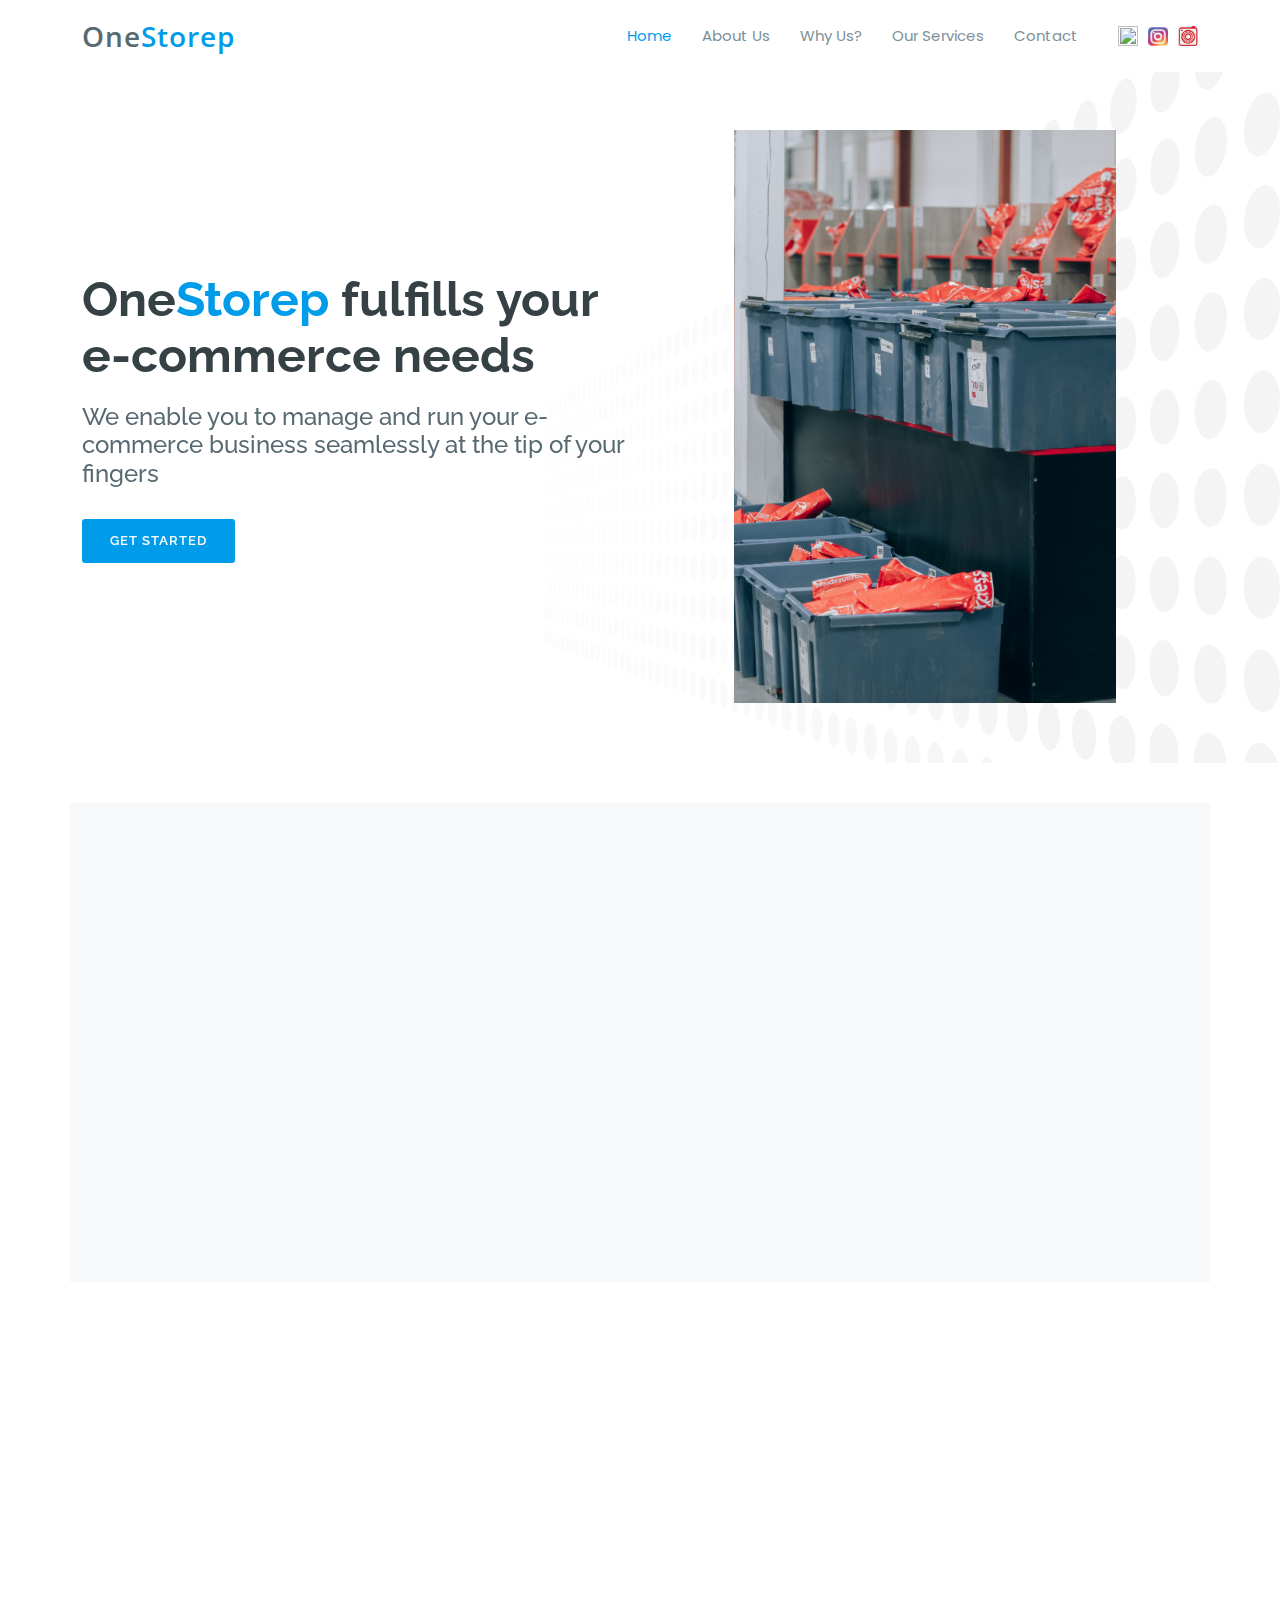
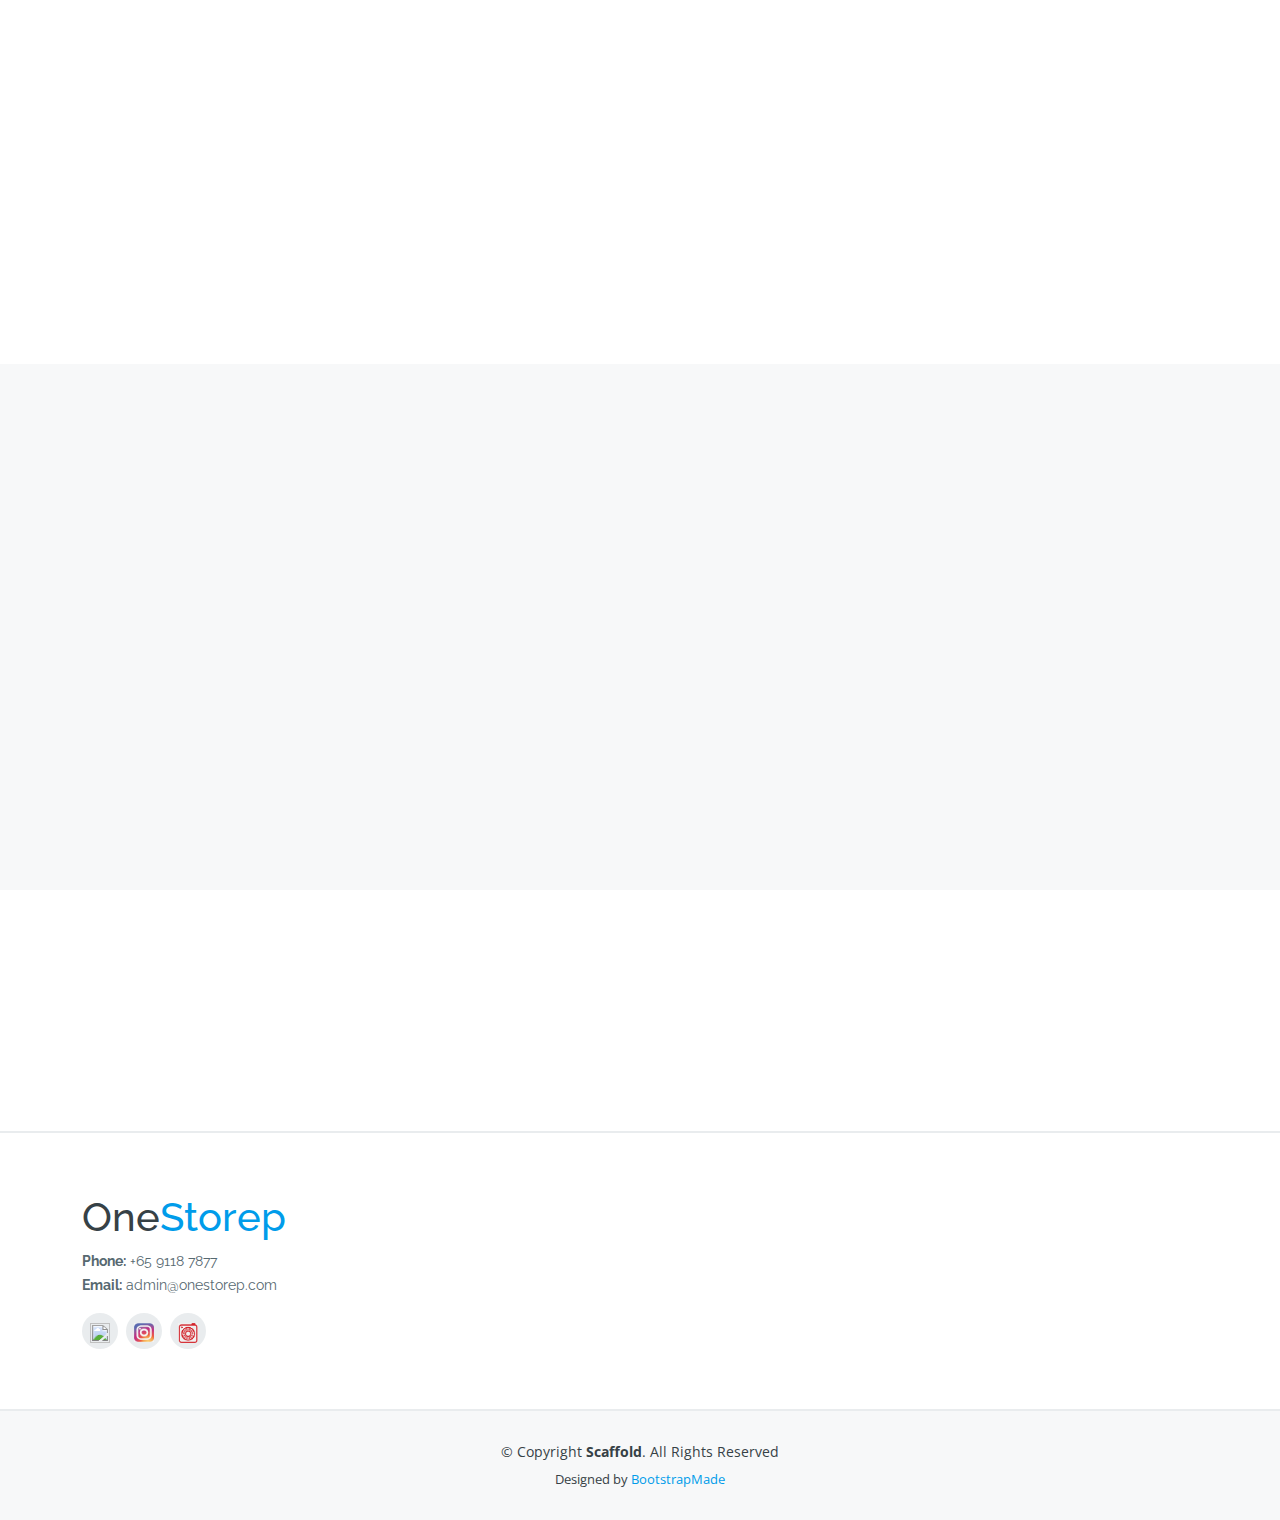
==== index.html @ dbefa974 "Update index.html" ====
<!DOCTYPE html>
<html lang="en">

<head>
  <meta charset="utf-8">
  <meta content="width=device-width, initial-scale=1.0" name="viewport">

  <title>OneStorep</title>
  <meta content="" name="description">
  <meta content="" name="keywords">

  <!-- Favicons -->
  <!-- Replace this with logo later -->
  <link href="assets/img/" rel="icon"> 

  <!-- Google Fonts -->
  <link href="https://fonts.googleapis.com/css?family=Open+Sans:300,300i,400,400i,600,600i,700,700i|Raleway:300,300i,400,400i,500,500i,600,600i,700,700i|Poppins:300,300i,400,400i,500,500i,600,600i,700,700i" rel="stylesheet">

  <!-- Vendor CSS Files -->
  <link href="assets/vendor/aos/aos.css" rel="stylesheet">
  <link href="assets/vendor/bootstrap/css/bootstrap.min.css" rel="stylesheet">
  <link href="assets/vendor/bootstrap-icons/bootstrap-icons.css" rel="stylesheet">
  <link href="assets/vendor/boxicons/css/boxicons.min.css" rel="stylesheet">
  <link href="assets/vendor/glightbox/css/glightbox.min.css" rel="stylesheet">
  <link href="assets/vendor/swiper/swiper-bundle.min.css" rel="stylesheet">

  <!-- Template Main CSS File -->
  <link href="assets/css/style.css" rel="stylesheet">

  <!-- =======================================================
  * Template Name: Scaffold - v4.7.0
  * Template URL: https://bootstrapmade.com/scaffold-bootstrap-metro-style-template/
  * Author: BootstrapMade.com
  * License: https://bootstrapmade.com/license/
  ======================================================== -->
</head>

<body>

  <!-- ======= Header ======= -->
  <header id="header" class="fixed-top d-flex align-items-center">
    <div class="container d-flex align-items-center">

      <div class="logo me-auto">
        <h1><a href="index.html">One<span style="color: #009cea;">Storep</span></a></h1>
        

        <!-- Uncomment below if you prefer to use an image logo -->
        <!-- <a href="index.html"><img src="assets/img/logo.png" alt="" class="img-fluid"></a>-->
      </div>

      <nav id="navbar" class="navbar order-last order-lg-0">
        <ul>
          <li><a class="nav-link scrollto active" href="#hero">Home</a></li>
          <!-- <li class="dropdown"><a href="#"><span>Business Utilities</span> <i class="bi bi-chevron-down"></i></a>
            <ul>
              <li><a class="nav-link scrollto" href="BusinessDashboard/dashboardIndex.html">Business Dashboard</a></li>
              <li><a class="nav-link scrollto" href="#testimonials">Track your parcel</a></li>
              <li class="dropdown"><a href="#"><span>Deep Drop Down</span> <i class="bi bi-chevron-right"></i></a>
                <ul>
                  <li><a href="#">Deep Drop Down 1</a></li>
                  <li><a href="#">Deep Drop Down 2</a></li>
                  <li><a href="#">Deep Drop Down 3</a></li>
                  <li><a href="#">Deep Drop Down 4</a></li>
                  <li><a href="#">Deep Drop Down 5</a></li>
                </ul>
              </li>
            </ul>
          </li> -->
          <li><a class="nav-link scrollto" href="#about">About Us</a></li>
          <li><a class="nav-link scrollto" href="#features">Why Us?</a></li>
          <li><a class="nav-link scrollto" href="#services">Our Services</a></li>
          <!-- <li><a class="nav-link scrollto " href="#portfolio">Portfolio</a></li>
          <li><a class="nav-link scrollto" href="#pricing">Pricing</a></li> -->
          <li><a class="nav-link scrollto" href="#footer">Contact</a></li>
        </ul>
        <i class="bi bi-list mobile-nav-toggle"></i>
      </nav><!-- .navbar -->

      <div class="header-social-links d-flex align-items-center">
        <!-- <a href="#" class="facebook"><i class="bi bi-facebook"></i></a>
        <a href="#" class="instagram"><i class="bi bi-instagram"></i></a>
        <a href="#" class="linkedin"><i class="bi bi-linkedin"></i></i></a> -->
        <!-- <a href="#"><img src="assets/img/facebook.png" width="20" height="20"/></a> -->
        <a href="https://api.whatsapp.com/send?phone=+6591187877"><img src="https://rawcdn.githack.com/rafaelbotazini/floating-whatsapp/3d18b26d5c7d430a1ab0b664f8ca6b69014aed68/whatsapp.svg" width="20" height="20"/></a>
        <a href="https://instagram.com/onestorep"><img src="assets/img/instagram2.png" width="20" height="19"/></a>
        <a href="https://carousell.com/onestorep"><img src="assets/img/download.png" width="20" height="20"/></a>
      </div>

    </div>
  </header><!-- End Header -->

  <!-- ======= Hero Section ======= -->
  <section id="hero">

    <div class="container">
      <div class="row">
        <div class="col-lg-6 pt-5 pt-lg-0 order-2 order-lg-1 d-flex flex-column justify-content-center" data-aos="fade-up">
          <div>
            <h1>One<span style="color: #009cea;">Storep</span> fulfills your e-commerce needs</h1>
            <h2>We enable you to manage and run your e-commerce business seamlessly at the tip of your fingers</h2>
            <a href="#footer" class="btn-get-started scrollto">Get Started</a>
          </div>
        </div>
        <div class="col-lg-6 order-1 order-lg-2 hero-img" data-aos="fade-left">
          <!-- <img src="assets/img/hero-img.png" class="img-fluid" alt=""> -->
          <img src="assets/img/storage.jpg" class="img-fluid" alt="">
        </div>
      </div>
    </div>

  </section><!-- End Hero -->

  <main id="main">

    <!-- ======= About Section ======= -->
    <section id="about" class="about">
      <div class="container">

        <div class="row">
          <div class="col-lg-6" data-aos="zoom-in">
            <img src="assets/img/about.jpg" class="img-fluid" alt="">
          </div>
          <div class="col-lg-6 d-flex flex-column justify-contents-center" data-aos="fade-left">
            <div class="content pt-4 pt-lg-0">
              <h3>About Us</h3>
              <p class="fst-italic">
                Pronounced as "one stop", we begun our operations in 2021. <br> We are a group of five like-minded individuals who are looking to change the e-commerce landscape after experiencing first-hand, the
                difficulties of running an e-commerce business ourselves. We wish to enable our clients to run their e-commerce business whenever, and wherever.
              </p>
              <ul>
                <li><i class="bi bi-check-circle"></i> Based in Singapore </li>
                <li><i class="bi bi-check-circle"></i> Quality service and dedicated client support </li>
                <li><i class="bi bi-check-circle"></i> Time oriented </li>
                <li><i class="bi bi-check-circle"></i> Competitive inventory management system </li>
              </ul>
              <!-- <p>
                Ullamco laboris nisi ut aliquip ex ea commodo consequat. Duis aute irure dolor in reprehenderit in voluptate tera noden carma palorp mades tera.
              </p> -->
            </div>
          </div>
        </div>

      </div>
    </section><!-- End About Section -->

    <!-- ======= Features Section ======= -->
    <section id="features" class="features">
      <div class="container">

        <div class="section-title" data-aos="fade-up">
          <h1>Why should you utilise our services?</h1>
        </div>
        
        <div class="row">
          <div class="col-lg-6 mt-2 mb-tg-0 order-2 order-lg-1">
            <ul class="nav nav-tabs flex-column">
              <li class="nav-item" data-aos="fade-up">
                <a class="nav-link active show" data-bs-toggle="tab" href="#tab-1">
                  <h4>Business Availability</h4>
                  <p>Ensure that your business stays available to your customers seven days a week as we do not take any off days</p>
                </a>
              </li>
              <li class="nav-item mt-2" data-aos="fade-up" data-aos-delay="100">
                <a class="nav-link" data-bs-toggle="tab" href="#tab-2">
                  <h4>Drive Sales and Business Development</h4>
                  <p>Allow you to focus on what's important, like driving higher sales or business development, instead of low value adding activities</p>
                </a>
              </li>
              <li class="nav-item mt-2" data-aos="fade-up" data-aos-delay="200">
                <a class="nav-link" data-bs-toggle="tab" href="#tab-3">
                  <h4>Hassle-free Business Management</h4>
                  <p>Disassociate yourself from time-consuming and laborious logistic activities</p>
                </a>
              </li>
            </ul>
          </div>
          <div class="col-lg-6 order-1 order-lg-2" data-aos="zoom-in">
            <div class="tab-content">
              <div class="tab-pane active show" id="tab-1">
                <figure>
                  <img src="assets/img/features-2.png" alt="" class="img-fluid">
                </figure>
              </div>
              <div class="tab-pane" id="tab-2">
                <figure>
                  <img src="assets/img/features-1.png" alt="" class="img-fluid">
                </figure>
              </div>
              <div class="tab-pane" id="tab-3">
                <figure>
                  <img src="assets/img/features-3.png" alt="" class="img-fluid">
                </figure>
              </div>
            </div>
          </div>
        </div>

      </div>
    </section>
    <!-- End Features Section -->

    <!-- ======= Services Section ======= -->
    <section id="services" class="services section-bg">
      <div class="container">

        <div class="section-title" data-aos="fade-up">
          <h1>Our Services</h1>
          <p>We provide a one-stop fulfillment service catered to meet all your e-commerce needs</p>
        </div>

        <div class="row">
          <div class="col-md-6 col-lg d-flex align-items-stretch mb-5 mb-lg-0" data-aos="zoom-in">
            <div class="icon-box icon-box-pink">
              <div class="icon"><i class="bx bx-box"></i></div>
              <h4 class="title"><a href="">Storage Solution</a></h4>
              <p class="description">We help solve your storage problems by enabling you to rent only the space that is required</p>
            </div>
          </div>

          <div class="col-md-6 col-lg d-flex align-items-stretch mb-5 mb-lg-0" data-aos="zoom-in" data-aos-delay="100">
            <div class="icon-box icon-box-cyan">
              <div class="icon"><i class="bx bx-barcode"></i></div>
              <h4 class="title"><a href="">Logistics Solution</a></h4>
              <p class="description">We fulfill your logistic needs by taking charge of your stock-taking, packaging, waybill printing and labelling</p>
            </div>
          </div>

          <div class="col-md-6 col-lg d-flex align-items-stretch mb-5 mb-lg-0" data-aos="zoom-in" data-aos-delay="200">
            <div class="icon-box icon-box-blue">
              <div class="icon"><i class="bx bx-map-alt"></i></div>
              <h4 class="title"><a href="">Delivery Solution</a></h4>
              <p class="description">We provide delivery solutions that you need and ensure your products reach your customers on schedule</p>
            </div>
          </div>

          <div class="col-md-6 col-lg d-flex align-items-stretch mb-5 mb-lg-0" data-aos="zoom-in" data-aos-delay="400">
            <div class="icon-box icon-box-green">
              <div class="icon"><i class="bx bx-camera"></i></div>
              <h4 class="title"><a href="">Product Photography Service</a></h4>
              <p class="description">We provide photography services so that your products are able to be captured in the best light</p>
            </div>
          </div>

          <!-- <div class="col-md-6 col-lg-3 d-flex align-items-stretch mb-5 mb-lg-0" data-aos="zoom-in" data-aos-delay="300">
            <div class="icon-box icon-box-blue">
              <div class="icon"><i class="bx bx-world"></i></div>
              <h4 class="title"><a href="">Nemo Enim</a></h4>
              <p class="description">At vero eos et accusamus et iusto odio dignissimos ducimus qui blanditiis praesentium voluptatum</p>
            </div>
          </div> -->

        </div>

      </div>
    </section><!-- End Services Section -->

    <!-- ======= Portfolio Section ======= -->
    <!-- <section id="portfolio" class="portfolio">
      <div class="container">

        <div class="section-title" data-aos="fade-up">
          <h2>Our Portfolio</h2>
          <p>Notable Customers</p>
        </div>

        <div class="row">
          <div class="col-lg-12 d-flex justify-content-center" data-aos="fade-up" data-aos-delay="100">
            <ul id="portfolio-flters">
              <li data-filter="*" class="filter-active">All</li>
              <li data-filter=".filter-app">Apparal</li>
              <li data-filter=".filter-card">Food and Beverage</li>
              <li data-filter=".filter-web">Accessories</li>
            </ul>
          </div>
        </div>

        <div class="row portfolio-container" data-aos="fade-up" data-aos-delay="200">

          <div class="col-lg-4 col-md-6 portfolio-item filter-app">
            <div class="portfolio-wrap">
              <img src="assets/img/portfolio/portfolio-1.jpg" class="img-fluid" alt="">
              <div class="portfolio-info">
                <h4>App 1</h4>
                <p>App</p>
              </div>
              <div class="portfolio-links">
                <a href="assets/img/portfolio/portfolio-1.jpg" data-gallery="portfolioGallery" class="portfolio-lightbox" title="App 1"><i class="bx bx-plus"></i></a>
                <a href="portfolio-details.html" title="More Details"><i class="bx bx-link"></i></a>
              </div>
            </div>
          </div>

          <div class="col-lg-4 col-md-6 portfolio-item filter-web">
            <div class="portfolio-wrap">
              <img src="assets/img/portfolio/portfolio-2.jpg" class="img-fluid" alt="">
              <div class="portfolio-info">
                <h4>Web 3</h4>
                <p>Web</p>
              </div>
              <div class="portfolio-links">
                <a href="assets/img/portfolio/portfolio-2.jpg" data-gallery="portfolioGallery" class="portfolio-lightbox" title="Web 3"><i class="bx bx-plus"></i></a>
                <a href="portfolio-details.html" title="More Details"><i class="bx bx-link"></i></a>
              </div>
            </div>
          </div>

          <div class="col-lg-4 col-md-6 portfolio-item filter-app">
            <div class="portfolio-wrap">
              <img src="assets/img/portfolio/portfolio-3.jpg" class="img-fluid" alt="">
              <div class="portfolio-info">
                <h4>App 2</h4>
                <p>App</p>
              </div>
              <div class="portfolio-links">
                <a href="assets/img/portfolio/portfolio-3.jpg" data-gallery="portfolioGallery" class="portfolio-lightbox" title="App 2"><i class="bx bx-plus"></i></a>
                <a href="portfolio-details.html" title="More Details"><i class="bx bx-link"></i></a>
              </div>
            </div>
          </div>

          <div class="col-lg-4 col-md-6 portfolio-item filter-card">
            <div class="portfolio-wrap">
              <img src="assets/img/portfolio/portfolio-4.jpg" class="img-fluid" alt="">
              <div class="portfolio-info">
                <h4>Card 2</h4>
                <p>Card</p>
              </div>
              <div class="portfolio-links">
                <a href="assets/img/portfolio/portfolio-4.jpg" data-gallery="portfolioGallery" class="portfolio-lightbox" title="Card 2"><i class="bx bx-plus"></i></a>
                <a href="portfolio-details.html" title="More Details"><i class="bx bx-link"></i></a>
              </div>
            </div>
          </div>

          <div class="col-lg-4 col-md-6 portfolio-item filter-web">
            <div class="portfolio-wrap">
              <img src="assets/img/portfolio/portfolio-5.jpg" class="img-fluid" alt="">
              <div class="portfolio-info">
                <h4>Web 2</h4>
                <p>Web</p>
              </div>
              <div class="portfolio-links">
                <a href="assets/img/portfolio/portfolio-5.jpg" data-gallery="portfolioGallery" class="portfolio-lightbox" title="Web 2"><i class="bx bx-plus"></i></a>
                <a href="portfolio-details.html" title="More Details"><i class="bx bx-link"></i></a>
              </div>
            </div>
          </div>

          <div class="col-lg-4 col-md-6 portfolio-item filter-app">
            <div class="portfolio-wrap">
              <img src="assets/img/portfolio/portfolio-6.jpg" class="img-fluid" alt="">
              <div class="portfolio-info">
                <h4>App 3</h4>
                <p>App</p>
              </div>
              <div class="portfolio-links">
                <a href="assets/img/portfolio/portfolio-6.jpg" data-gallery="portfolioGallery" class="portfolio-lightbox" title="App 3"><i class="bx bx-plus"></i></a>
                <a href="portfolio-details.html" title="More Details"><i class="bx bx-link"></i></a>
              </div>
            </div>
          </div>

          <div class="col-lg-4 col-md-6 portfolio-item filter-card">
            <div class="portfolio-wrap">
              <img src="assets/img/portfolio/portfolio-7.jpg" class="img-fluid" alt="">
              <div class="portfolio-info">
                <h4>Card 1</h4>
                <p>Card</p>
              </div>
              <div class="portfolio-links">
                <a href="assets/img/portfolio/portfolio-7.jpg" data-gallery="portfolioGallery" class="portfolio-lightbox" title="Card 1"><i class="bx bx-plus"></i></a>
                <a href="portfolio-details.html" title="More Details"><i class="bx bx-link"></i></a>
              </div>
            </div>
          </div>

          <div class="col-lg-4 col-md-6 portfolio-item filter-card">
            <div class="portfolio-wrap">
              <img src="assets/img/portfolio/portfolio-8.jpg" class="img-fluid" alt="">
              <div class="portfolio-info">
                <h4>Card 3</h4>
                <p>Card</p>
              </div>
              <div class="portfolio-links">
                <a href="assets/img/portfolio/portfolio-8.jpg" data-gallery="portfolioGallery" class="portfolio-lightbox" title="Card 3"><i class="bx bx-plus"></i></a>
                <a href="portfolio-details.html" title="More Details"><i class="bx bx-link"></i></a>
              </div>
            </div>
          </div>

          <div class="col-lg-4 col-md-6 portfolio-item filter-web">
            <div class="portfolio-wrap">
              <img src="assets/img/portfolio/portfolio-9.jpg" class="img-fluid" alt="">
              <div class="portfolio-info">
                <h4>Web 3</h4>
                <p>Web</p>
              </div>
              <div class="portfolio-links">
                <a href="assets/img/portfolio/portfolio-9.jpg" data-gallery="portfolioGallery" class="portfolio-lightbox" title="Web 3"><i class="bx bx-plus"></i></a>
                <a href="portfolio-details.html" title="More Details"><i class="bx bx-link"></i></a>
              </div>
            </div>
          </div>

        </div>

      </div>
    </section> -->
    <!-- End Portfolio Section -->

    <!-- ======= Cta Section ======= -->
    <section id="cta" class="cta">
      <div class="container">

        <div class="row" data-aos="zoom-in">
          <div class="col-lg-8 text-center text-lg-start">
            <h3>Ready to let us serve your e-commerce needs?</h3>
            <p> Feel free to drop us a message or give us a call to learn more! </p>
          </div>
          <!-- <div class="col-lg-4 cta-btn-container text-center">
            <a class="cta-btn align-middle" href="#contact">Call us</a>
            <a class="cta-btn align-middle" href="#contact">Chat with us</a>
          </div> -->
        </div>

      </div>
    </section><!-- End Cta Section -->

    <!-- ======= Team Section ======= -->
    <!-- <section id="team" class="team">
      <div class="container">

        <div class="section-title" data-aos="fade-up">
          <h2>Team</h2>
          <p>Magnam dolores commodi suscipit. Necessitatibus eius consequatur ex aliquid fuga eum quidem. Sit sint consectetur velit. Quisquam quos quisquam cupiditate. Et nemo qui impedit suscipit alias ea. Quia fugiat sit in iste officiis commodi quidem hic quas.</p>
        </div>

        <div class="row">

          <div class="col-lg-4 col-md-6">
            <div class="member" data-aos="zoom-in">
              <div class="pic"><img src="assets/img/team/team-1.jpg" class="img-fluid" alt=""></div>
              <div class="member-info">
                <h4>Walter White</h4>
                <span>Chief Executive Officer</span>
                <div class="social">
                  <a href=""><i class="bi bi-twitter"></i></a>
                  <a href=""><i class="bi bi-facebook"></i></a>
                  <a href=""><i class="bi bi-instagram"></i></a>
                  <a href=""><i class="bi bi-linkedin"></i></a>
                </div>
              </div>
            </div>
          </div>

          <div class="col-lg-4 col-md-6">
            <div class="member" data-aos="zoom-in" data-aos-delay="100">
              <div class="pic"><img src="assets/img/team/team-2.jpg" class="img-fluid" alt=""></div>
              <div class="member-info">
                <h4>Sarah Jhonson</h4>
                <span>Product Manager</span>
                <div class="social">
                  <a href=""><i class="bi bi-twitter"></i></a>
                  <a href=""><i class="bi bi-facebook"></i></a>
                  <a href=""><i class="bi bi-instagram"></i></a>
                  <a href=""><i class="bi bi-linkedin"></i></a>
                </div>
              </div>
            </div>
          </div>

          <div class="col-lg-4 col-md-6">
            <div class="member" data-aos="zoom-in" data-aos-delay="200">
              <div class="pic"><img src="assets/img/team/team-3.jpg" class="img-fluid" alt=""></div>
              <div class="member-info">
                <h4>William Anderson</h4>
                <span>CTO</span>
                <div class="social">
                  <a href=""><i class="bi bi-twitter"></i></a>
                  <a href=""><i class="bi bi-facebook"></i></a>
                  <a href=""><i class="bi bi-instagram"></i></a>
                  <a href=""><i class="bi bi-linkedin"></i></a>
                </div>
              </div>
            </div>
          </div>

        </div>

      </div>
    </section> -->
    <!-- End Team Section -->

    <!-- ======= Clients Section ======= -->
    <!-- <section id="clients" class="clients">
      <div class="container">

        <div class="section-title" data-aos="fade-up">
          <h2>Clients</h2>
          <p>Magnam dolores commodi suscipit. Necessitatibus eius consequatur ex aliquid fuga eum quidem. Sit sint consectetur velit. Quisquam quos quisquam cupiditate. Et nemo qui impedit suscipit alias ea. Quia fugiat sit in iste officiis commodi quidem hic quas.</p>
        </div>

        <div class="row no-gutters clients-wrap clearfix wow fadeInUp">

          <div class="col-lg-3 col-md-4 col-xs-6">
            <div class="client-logo" data-aos="zoom-in">
              <img src="assets/img/clients/client-1.png" class="img-fluid" alt="">
            </div>
          </div>

          <div class="col-lg-3 col-md-4 col-xs-6">
            <div class="client-logo" data-aos="zoom-in" data-aos-delay="100">
              <img src="assets/img/clients/client-2.png" class="img-fluid" alt="">
            </div>
          </div>

          <div class="col-lg-3 col-md-4 col-xs-6">
            <div class="client-logo" data-aos="zoom-in" data-aos-delay="150">
              <img src="assets/img/clients/client-3.png" class="img-fluid" alt="">
            </div>
          </div>

          <div class="col-lg-3 col-md-4 col-xs-6">
            <div class="client-logo" data-aos="zoom-in" data-aos-delay="200">
              <img src="assets/img/clients/client-4.png" class="img-fluid" alt="">
            </div>
          </div>

          <div class="col-lg-3 col-md-4 col-xs-6">
            <div class="client-logo" data-aos="zoom-in" data-aos-delay="250">
              <img src="assets/img/clients/client-5.png" class="img-fluid" alt="">
            </div>
          </div>

          <div class="col-lg-3 col-md-4 col-xs-6">
            <div class="client-logo" data-aos="zoom-in" data-aos-delay="300">
              <img src="assets/img/clients/client-6.png" class="img-fluid" alt="">
            </div>
          </div>

          <div class="col-lg-3 col-md-4 col-xs-6">
            <div class="client-logo" data-aos="zoom-in" data-aos-delay="350">
              <img src="assets/img/clients/client-7.png" class="img-fluid" alt="">
            </div>
          </div>

          <div class="col-lg-3 col-md-4 col-xs-6" data-aos="zoom-in" data-aos-delay="400">
            <div class="client-logo">
              <img src="assets/img/clients/client-8.png" class="img-fluid" alt="">
            </div>
          </div>

        </div>

      </div>
    </section> -->
    <!-- End Clients Section -->

    <!-- ======= Pricing Section ======= -->
    <!-- <section id="pricing" class="pricing section-bg">
      <div class="container">

        <div class="section-title" data-aos="fade-up">
          <h2>Pricing</h2>
          <p>Magnam dolores commodi suscipit. Necessitatibus eius consequatur ex aliquid fuga eum quidem. Sit sint consectetur velit. Quisquam quos quisquam cupiditate. Et nemo qui impedit suscipit alias ea. Quia fugiat sit in iste officiis commodi quidem hic quas.</p>
        </div>

        <div class="row">

          <div class="col-lg-3 col-md-6">
            <div class="box" data-aos="zoom-in">
              <h3>Free</h3>
              <h4><sup>$</sup>0<span> / month</span></h4>
              <ul>
                <li>Aida dere</li>
                <li>Nec feugiat nisl</li>
                <li>Nulla at volutpat dola</li>
                <li class="na">Pharetra massa</li>
                <li class="na">Massa ultricies mi</li>
              </ul>
              <div class="btn-wrap">
                <a href="#" class="btn-buy">Buy Now</a>
              </div>
            </div>
          </div>

          <div class="col-lg-3 col-md-6 mt-4 mt-md-0">
            <div class="box featured" data-aos="zoom-in" data-aos-delay="100">
              <h3>Business</h3>
              <h4><sup>$</sup>19<span> / month</span></h4>
              <ul>
                <li>Aida dere</li>
                <li>Nec feugiat nisl</li>
                <li>Nulla at volutpat dola</li>
                <li>Pharetra massa</li>
                <li class="na">Massa ultricies mi</li>
              </ul>
              <div class="btn-wrap">
                <a href="#" class="btn-buy">Buy Now</a>
              </div>
            </div>
          </div>

          <div class="col-lg-3 col-md-6 mt-4 mt-lg-0">
            <div class="box" data-aos="zoom-in" data-aos-delay="200">
              <h3>Developer</h3>
              <h4><sup>$</sup>29<span> / month</span></h4>
              <ul>
                <li>Aida dere</li>
                <li>Nec feugiat nisl</li>
                <li>Nulla at volutpat dola</li>
                <li>Pharetra massa</li>
                <li>Massa ultricies mi</li>
              </ul>
              <div class="btn-wrap">
                <a href="#" class="btn-buy">Buy Now</a>
              </div>
            </div>
          </div>

          <div class="col-lg-3 col-md-6 mt-4 mt-lg-0">
            <div class="box" data-aos="zoom-in" data-aos-delay="300">
              <span class="advanced">Advanced</span>
              <h3>Ultimate</h3>
              <h4><sup>$</sup>49<span> / month</span></h4>
              <ul>
                <li>Aida dere</li>
                <li>Nec feugiat nisl</li>
                <li>Nulla at volutpat dola</li>
                <li>Pharetra massa</li>
                <li>Massa ultricies mi</li>
              </ul>
              <div class="btn-wrap">
                <a href="#" class="btn-buy">Buy Now</a>
              </div>
            </div>
          </div>

        </div>

      </div>
    </section> -->
    <!-- End Pricing Section -->

    <!-- ======= F.A.Q Section ======= -->
    <!-- <section id="faq" class="faq">
      <div class="container">

        <div class="section-title" data-aos="fade-up">
          <h2>Frequently Asked Questions</h2>
        </div>

        <ul class="faq-list">

          <li>
            <div data-bs-toggle="collapse" class="collapsed question" href="#faq1">Non consectetur a erat nam at lectus urna duis? <i class="bi bi-chevron-down icon-show"></i><i class="bi bi-chevron-up icon-close"></i></div>
            <div id="faq1" class="collapse" data-bs-parent=".faq-list">
              <p>
                Feugiat pretium nibh ipsum consequat. Tempus iaculis urna id volutpat lacus laoreet non curabitur gravida. Venenatis lectus magna fringilla urna porttitor rhoncus dolor purus non.
              </p>
            </div>
          </li>

          <li>
            <div data-bs-toggle="collapse" href="#faq2" class="collapsed question">Feugiat scelerisque varius morbi enim nunc faucibus a pellentesque? <i class="bi bi-chevron-down icon-show"></i><i class="bi bi-chevron-up icon-close"></i></div>
            <div id="faq2" class="collapse" data-bs-parent=".faq-list">
              <p>
                Dolor sit amet consectetur adipiscing elit pellentesque habitant morbi. Id interdum velit laoreet id donec ultrices. Fringilla phasellus faucibus scelerisque eleifend donec pretium. Est pellentesque elit ullamcorper dignissim. Mauris ultrices eros in cursus turpis massa tincidunt dui.
              </p>
            </div>
          </li>

          <li>
            <div data-bs-toggle="collapse" href="#faq3" class="collapsed question">Dolor sit amet consectetur adipiscing elit pellentesque habitant morbi? <i class="bi bi-chevron-down icon-show"></i><i class="bi bi-chevron-up icon-close"></i></div>
            <div id="faq3" class="collapse" data-bs-parent=".faq-list">
              <p>
                Eleifend mi in nulla posuere sollicitudin aliquam ultrices sagittis orci. Faucibus pulvinar elementum integer enim. Sem nulla pharetra diam sit amet nisl suscipit. Rutrum tellus pellentesque eu tincidunt. Lectus urna duis convallis convallis tellus. Urna molestie at elementum eu facilisis sed odio morbi quis
              </p>
            </div>
          </li>

          <li>
            <div data-bs-toggle="collapse" href="#faq4" class="collapsed question">Ac odio tempor orci dapibus. Aliquam eleifend mi in nulla? <i class="bi bi-chevron-down icon-show"></i><i class="bi bi-chevron-up icon-close"></i></div>
            <div id="faq4" class="collapse" data-bs-parent=".faq-list">
              <p>
                Dolor sit amet consectetur adipiscing elit pellentesque habitant morbi. Id interdum velit laoreet id donec ultrices. Fringilla phasellus faucibus scelerisque eleifend donec pretium. Est pellentesque elit ullamcorper dignissim. Mauris ultrices eros in cursus turpis massa tincidunt dui.
              </p>
            </div>
          </li>

          <li>
            <div data-bs-toggle="collapse" href="#faq5" class="collapsed question">Tempus quam pellentesque nec nam aliquam sem et tortor consequat? <i class="bi bi-chevron-down icon-show"></i><i class="bi bi-chevron-up icon-close"></i></div>
            <div id="faq5" class="collapse" data-bs-parent=".faq-list">
              <p>
                Molestie a iaculis at erat pellentesque adipiscing commodo. Dignissim suspendisse in est ante in. Nunc vel risus commodo viverra maecenas accumsan. Sit amet nisl suscipit adipiscing bibendum est. Purus gravida quis blandit turpis cursus in
              </p>
            </div>
          </li>

          <li>
            <div data-bs-toggle="collapse" href="#faq6" class="collapsed question">Tortor vitae purus faucibus ornare. Varius vel pharetra vel turpis nunc eget lorem dolor? <i class="bi bi-chevron-down icon-show"></i><i class="bi bi-chevron-up icon-close"></i></div>
            <div id="faq6" class="collapse" data-bs-parent=".faq-list">
              <p>
                Laoreet sit amet cursus sit amet dictum sit amet justo. Mauris vitae ultricies leo integer malesuada nunc vel. Tincidunt eget nullam non nisi est sit amet. Turpis nunc eget lorem dolor sed. Ut venenatis tellus in metus vulputate eu scelerisque. Pellentesque diam volutpat commodo sed egestas egestas fringilla phasellus faucibus. Nibh tellus molestie nunc non blandit massa enim nec.
              </p>
            </div>
          </li>

        </ul>

      </div>
    </section> -->
    <!-- End Frequently Asked Questions Section -->

    <!-- ======= Contact Section ======= -->
    <!-- <section id="contact" class="contact section-bg">
      <div class="container">

        <div class="section-title" data-aos="fade-up">
          <h2>Contact Us</h2>
        </div>

        <div class="row">

          <div class="col-lg-5 d-flex align-items-stretch" data-aos="fade-right">
            <div class="info">
            
              <div class="address">
                <i class="bi bi-geo-alt"></i>
                <h4>Location:</h4>
                <p>107 Towner Road S(321107), Singapore</p>
              </div>

              <div class="email">
                <i class="bi bi-envelope"></i>
                <h4>Email:</h4>
                <p>admin@onestorep.com</p>
              </div>

              <div class="phone">
                <i class="bi bi-phone"></i>
                <h4>Call:</h4>
                <p>+65 9118 7877</p>
              </div> -->

              <!-- <iframe src="https://www.google.com/maps/embed?pb=!1m14!1m8!1m3!1d12097.433213460943!2d-74.0062269!3d40.7101282!3m2!1i1024!2i768!4f13.1!3m3!1m2!1s0x0%3A0xb89d1fe6bc499443!2sDowntown+Conference+Center!5e0!3m2!1smk!2sbg!4v1539943755621" frameborder="0" style="border:0; width: 100%; height: 290px;" allowfullscreen></iframe> -->
<!--               
              <div class="mapouter"><div class="gmap_canvas"><iframe width="100%" height="290" id="gmap_canvas" src="https://maps.google.com/maps?q=321107&t=&z=13&ie=UTF8&iwloc=&output=embed" frameborder="0" scrolling="no" marginheight="0" marginwidth="0"></iframe><br><style>.mapouter{position:relative;text-align:right;height:290px;width:100%;}</style></div></div>
            </div>

          </div>

          <div class="col-lg-7 mt-5 mt-lg-0 d-flex align-items-stretch" data-aos="fade-left">
            <form action="forms/contact.php" method="post" role="form" class="php-email-form">
              <div class="row">
                <div class="form-group col-md-6">
                  <label for="name">Your Name</label>
                  <input type="text" name="name" class="form-control" id="name" required>
                </div>
                <div class="form-group col-md-6 mt-3 mt-md-0">
                  <label for="name">Your Email</label>
                  <input type="email" class="form-control" name="email" id="email" required>
                </div>
              </div>
              <div class="form-group mt-3">
                <label for="name">Subject</label>
                <input type="text" class="form-control" name="subject" id="subject" required>
              </div>
              <div class="form-group mt-3">
                <label for="name">Message</label>
                <textarea class="form-control" name="message" rows="10" required></textarea>
              </div>
              <div class="my-3">
                <div class="loading">Loading</div>
                <div class="error-message"></div>
                <div class="sent-message">Your message has been sent. Thank you!</div>
              </div>
              <div class="text-center"><button type="submit">Send Message</button></div>
            </form>
          </div>

        </div>

      </div>
    </section> -->
    <!-- End Contact Section -->

  </main><!-- End #main -->

  <!-- ======= Footer ======= -->
  <footer id="footer">
    <div class="footer-top">
      <div class="container">
        <div class="row">

          <div class="col-lg-6 col-md-6">
            <div class="footer-info">
              <h1>One<span style="color: #009cea;">Storep</span></h1>
              <p>
                <!-- 107 Towner Road<br>
                S321107, Singapore<br><br> -->
                <strong>Phone:</strong> +65 9118 7877<br>
                <strong>Email:</strong> admin@onestorep.com<br>
              </p>
              <div class="social-links mt-3">
                <!-- <a href="#" class="facebook"><i class="bx bxl-facebook"></i></a> -->
                <!-- <a href="#"><img src="assets/img/facebook.png" width="20" height="20"/></a> -->
                <!-- <a href="#" class="instagram"><i class="bx bxl-instagram"></i></a> -->
                <a href="https://api.whatsapp.com/send?phone=+6591187877"><img src="https://rawcdn.githack.com/rafaelbotazini/floating-whatsapp/3d18b26d5c7d430a1ab0b664f8ca6b69014aed68/whatsapp.svg" width="20" height="20"/></a>
                <a href="https://instagram.com/onestorep"><img src="assets/img/instagram2.png" width="20" height="19"/></a>
                <a href="https://carousell.com/onestorep"><img src="assets/img/download.png" width="20" height="20"/></a>
                <!-- <a href="#" class="linkedin"><i class="bx bxl-linkedin"></i></a> -->
              </div>
            </div>
          </div>

          <!-- <div class="col-lg-3 col-md-6 footer-links">
            <h4>Useful Links</h4>
            <ul>
              <li><i class="bx bx-chevron-right"></i> <a href="#">Home</a></li>
              <li><i class="bx bx-chevron-right"></i> <a href="#">About us</a></li>
              <li><i class="bx bx-chevron-right"></i> <a href="#">Services</a></li>
              <li><i class="bx bx-chevron-right"></i> <a href="#">Terms of service</a></li>
              <li><i class="bx bx-chevron-right"></i> <a href="#">Privacy policy</a></li>
            </ul>
          </div>

          <div class="col-lg-3 col-md-6 footer-links">
            <h4>Our Services</h4>
            <ul>
              <li><i class="bx bx-chevron-right"></i> <a href="#">Web Design</a></li>
              <li><i class="bx bx-chevron-right"></i> <a href="#">Web Development</a></li>
              <li><i class="bx bx-chevron-right"></i> <a href="#">Product Management</a></li>
              <li><i class="bx bx-chevron-right"></i> <a href="#">Marketing</a></li>
              <li><i class="bx bx-chevron-right"></i> <a href="#">Graphic Design</a></li>
            </ul>
          </div> -->

          <!-- <div class="col-lg-4 col-md-6 footer-newsletter">
            <h4>Our Newsletter</h4>
            <p>Tamen quem nulla quae legam multos aute sint culpa legam noster magna</p>
            <form action="" method="post">
              <input type="email" name="email"><input type="submit" value="Subscribe">
            </form>

          </div> -->

        </div>
      </div>
    </div>

    <div class="container">
      <div class="copyright">
        &copy; Copyright <strong><span>Scaffold</span></strong>. All Rights Reserved
      </div>
      <div class="credits">
        <!-- All the links in the footer should remain intact. -->
        <!-- You can delete the links only if you purchased the pro version. -->
        <!-- Licensing information: https://bootstrapmade.com/license/ -->
        <!-- Purchase the pro version with working PHP/AJAX contact form: https://bootstrapmade.com/scaffold-bootstrap-metro-style-template/ -->
        Designed by <a href="https://bootstrapmade.com/">BootstrapMade</a>
      </div>
    </div>
  </footer><!-- End Footer -->

  <a href="#" class="back-to-top d-flex align-items-center justify-content-center"><i class="bi bi-arrow-up-short"></i></a>

  <!-- Vendor JS Files -->
  <script src="assets/vendor/aos/aos.js"></script>
  <script src="assets/vendor/bootstrap/js/bootstrap.bundle.min.js"></script>
  <script src="assets/vendor/glightbox/js/glightbox.min.js"></script>
  <script src="assets/vendor/isotope-layout/isotope.pkgd.min.js"></script>
  <script src="assets/vendor/swiper/swiper-bundle.min.js"></script>
  <script src="assets/vendor/php-email-form/validate.js"></script>

  <!-- Template Main JS File -->
  <script src="assets/js/main.js"></script>

   <!-- Icons -->
  <!-- <script src="https://code.iconify.design/2/2.1.0/iconify.min.js"></script> -->

</body>

</html>
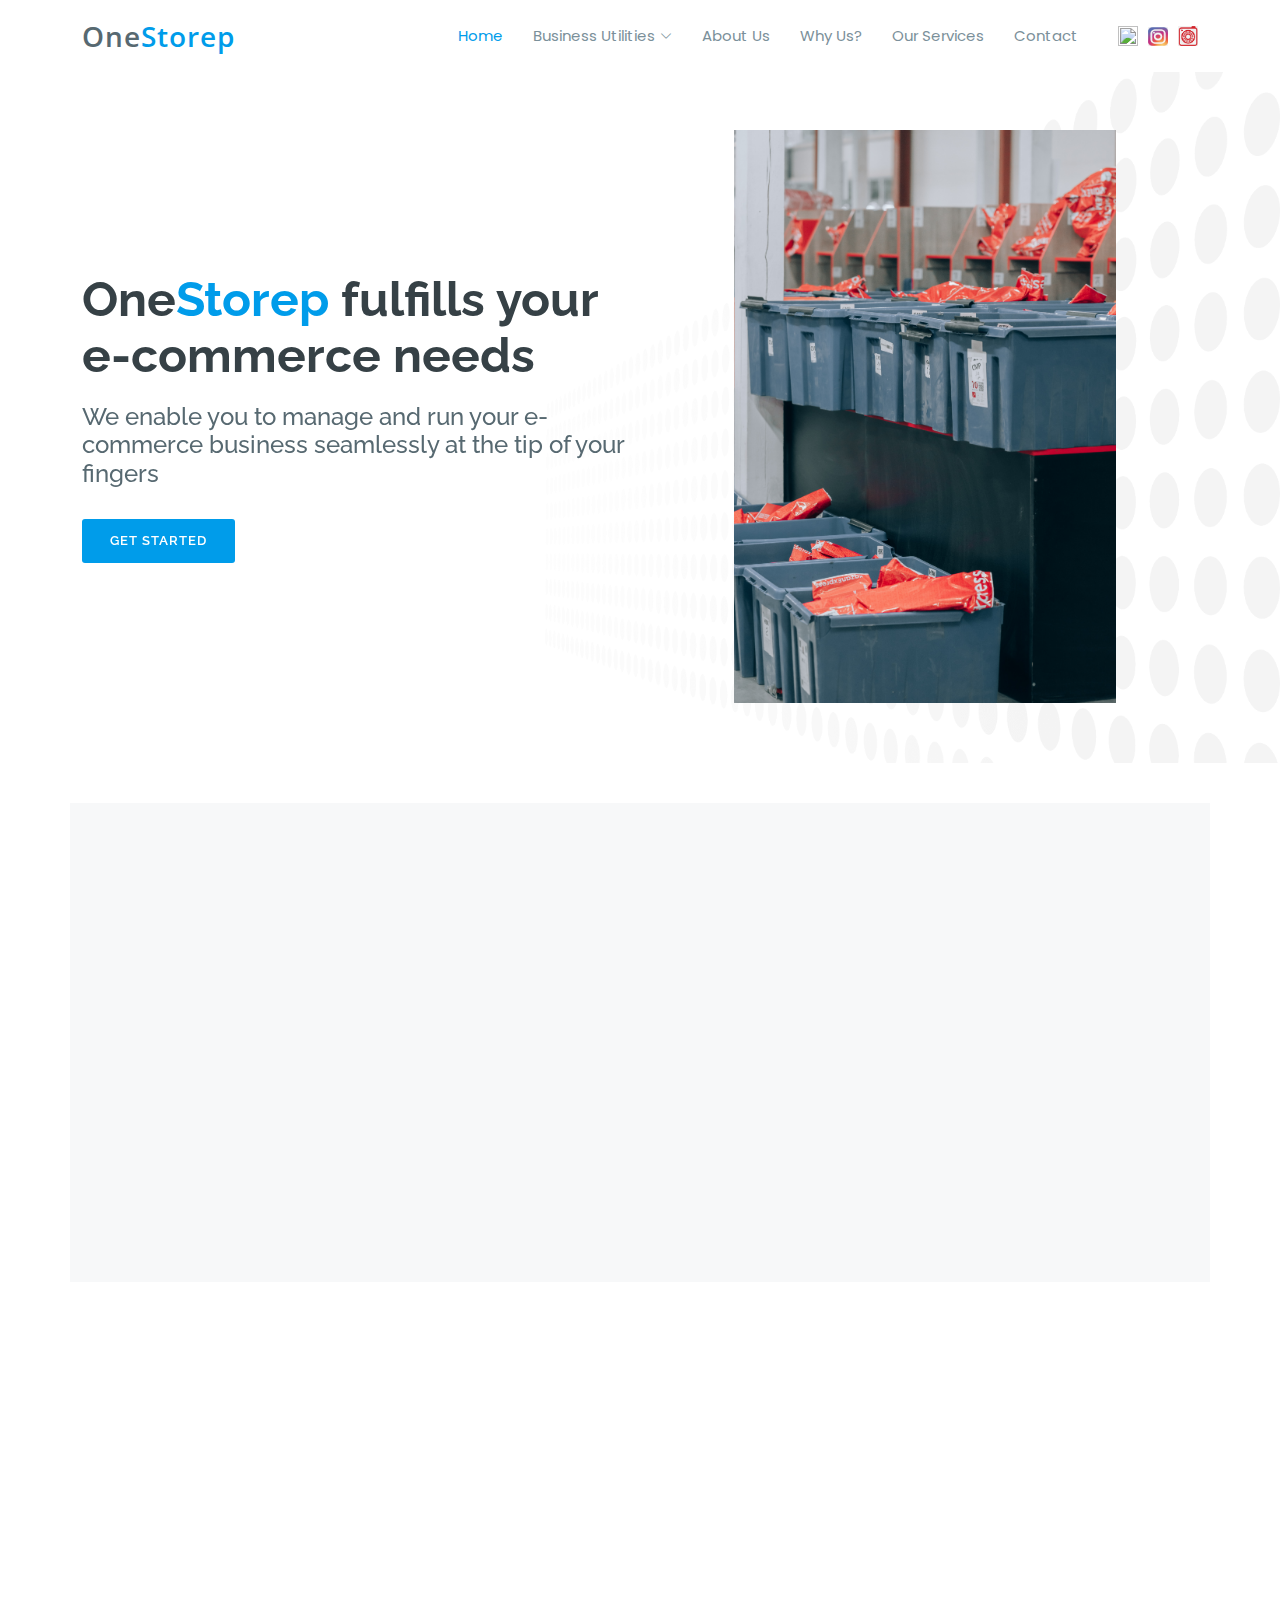
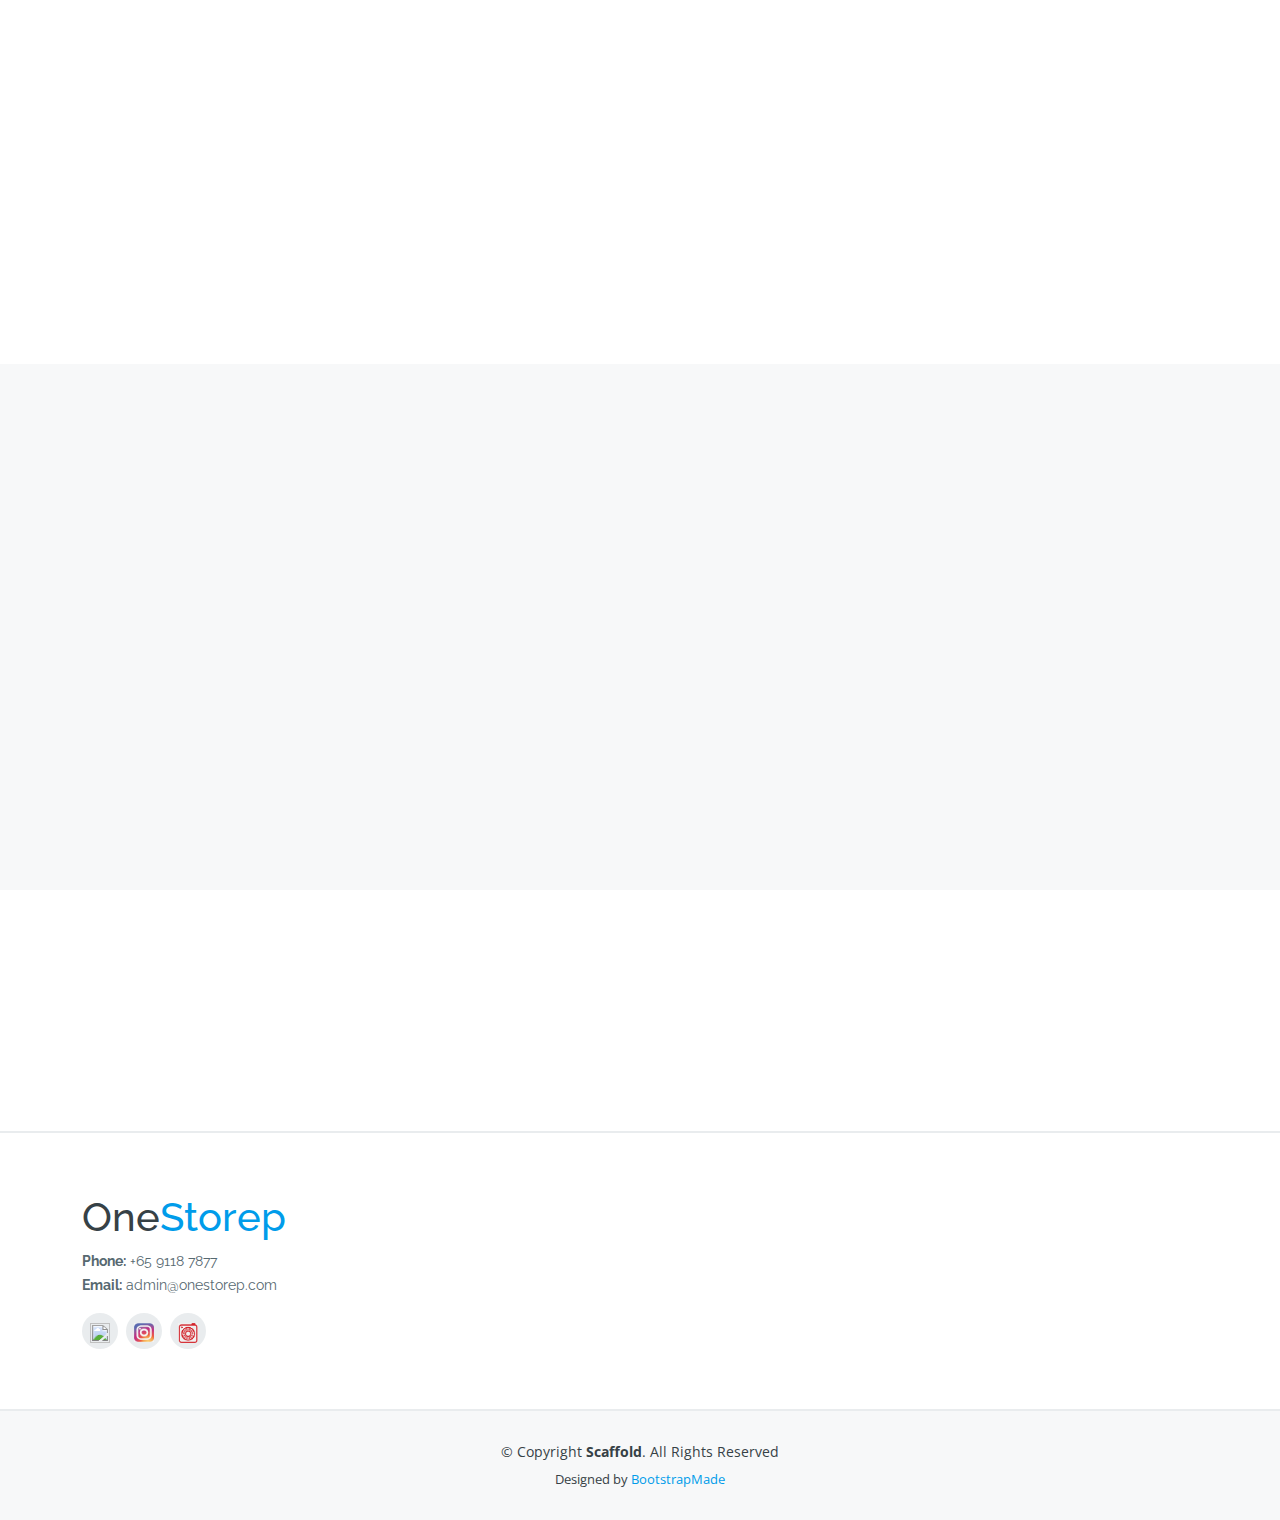
==== commit f1d20f0f: "Update" ====
--- a/index.html
+++ b/index.html
@@ -52,11 +52,11 @@
       <nav id="navbar" class="navbar order-last order-lg-0">
         <ul>
           <li><a class="nav-link scrollto active" href="#hero">Home</a></li>
-          <!-- <li class="dropdown"><a href="#"><span>Business Utilities</span> <i class="bi bi-chevron-down"></i></a>
+          <li class="dropdown"><a href="#"><span>Business Utilities</span> <i class="bi bi-chevron-down"></i></a>
             <ul>
-              <li><a class="nav-link scrollto" href="BusinessDashboard/dashboardIndex.html">Business Dashboard</a></li>
-              <li><a class="nav-link scrollto" href="#testimonials">Track your parcel</a></li>
-              <li class="dropdown"><a href="#"><span>Deep Drop Down</span> <i class="bi bi-chevron-right"></i></a>
+              <li><a href="BusinessDashboard/dashboardIndex.php">Business Dashboard</a></li>
+              <li><a href="BusinessDashboard/dashboardLogin.html">Admin Dashboard</a></li>
+              <!-- <li class="dropdown"><a href="#"><span>Deep Drop Down</span> <i class="bi bi-chevron-right"></i></a>
                 <ul>
                   <li><a href="#">Deep Drop Down 1</a></li>
                   <li><a href="#">Deep Drop Down 2</a></li>
@@ -64,9 +64,9 @@
                   <li><a href="#">Deep Drop Down 4</a></li>
                   <li><a href="#">Deep Drop Down 5</a></li>
                 </ul>
-              </li>
+              </li> -->
             </ul>
-          </li> -->
+          </li>
           <li><a class="nav-link scrollto" href="#about">About Us</a></li>
           <li><a class="nav-link scrollto" href="#features">Why Us?</a></li>
           <li><a class="nav-link scrollto" href="#services">Our Services</a></li>
--- a/assets/css/style.css
+++ b/assets/css/style.css
@@ -1424,4 +1424,4 @@
   text-align: center;
   font-size: 13px;
   color: #364146;
-}+}
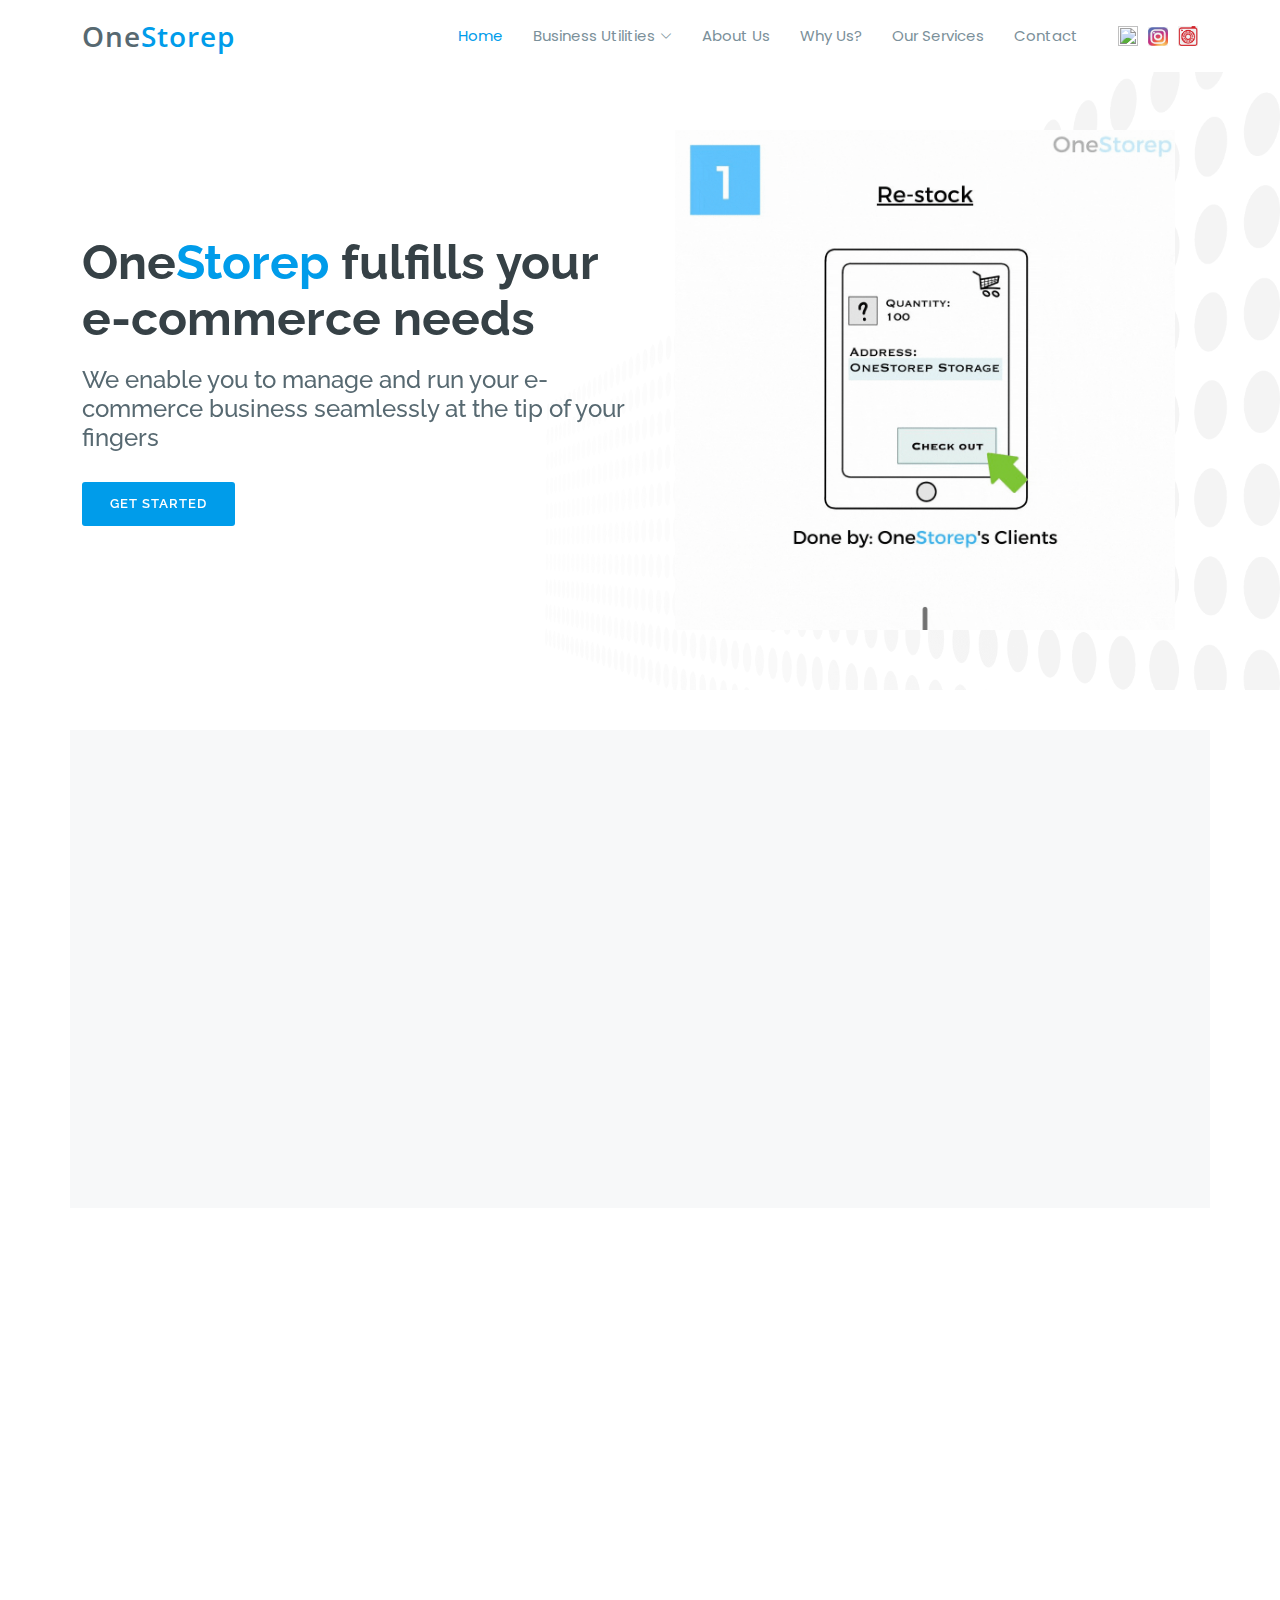
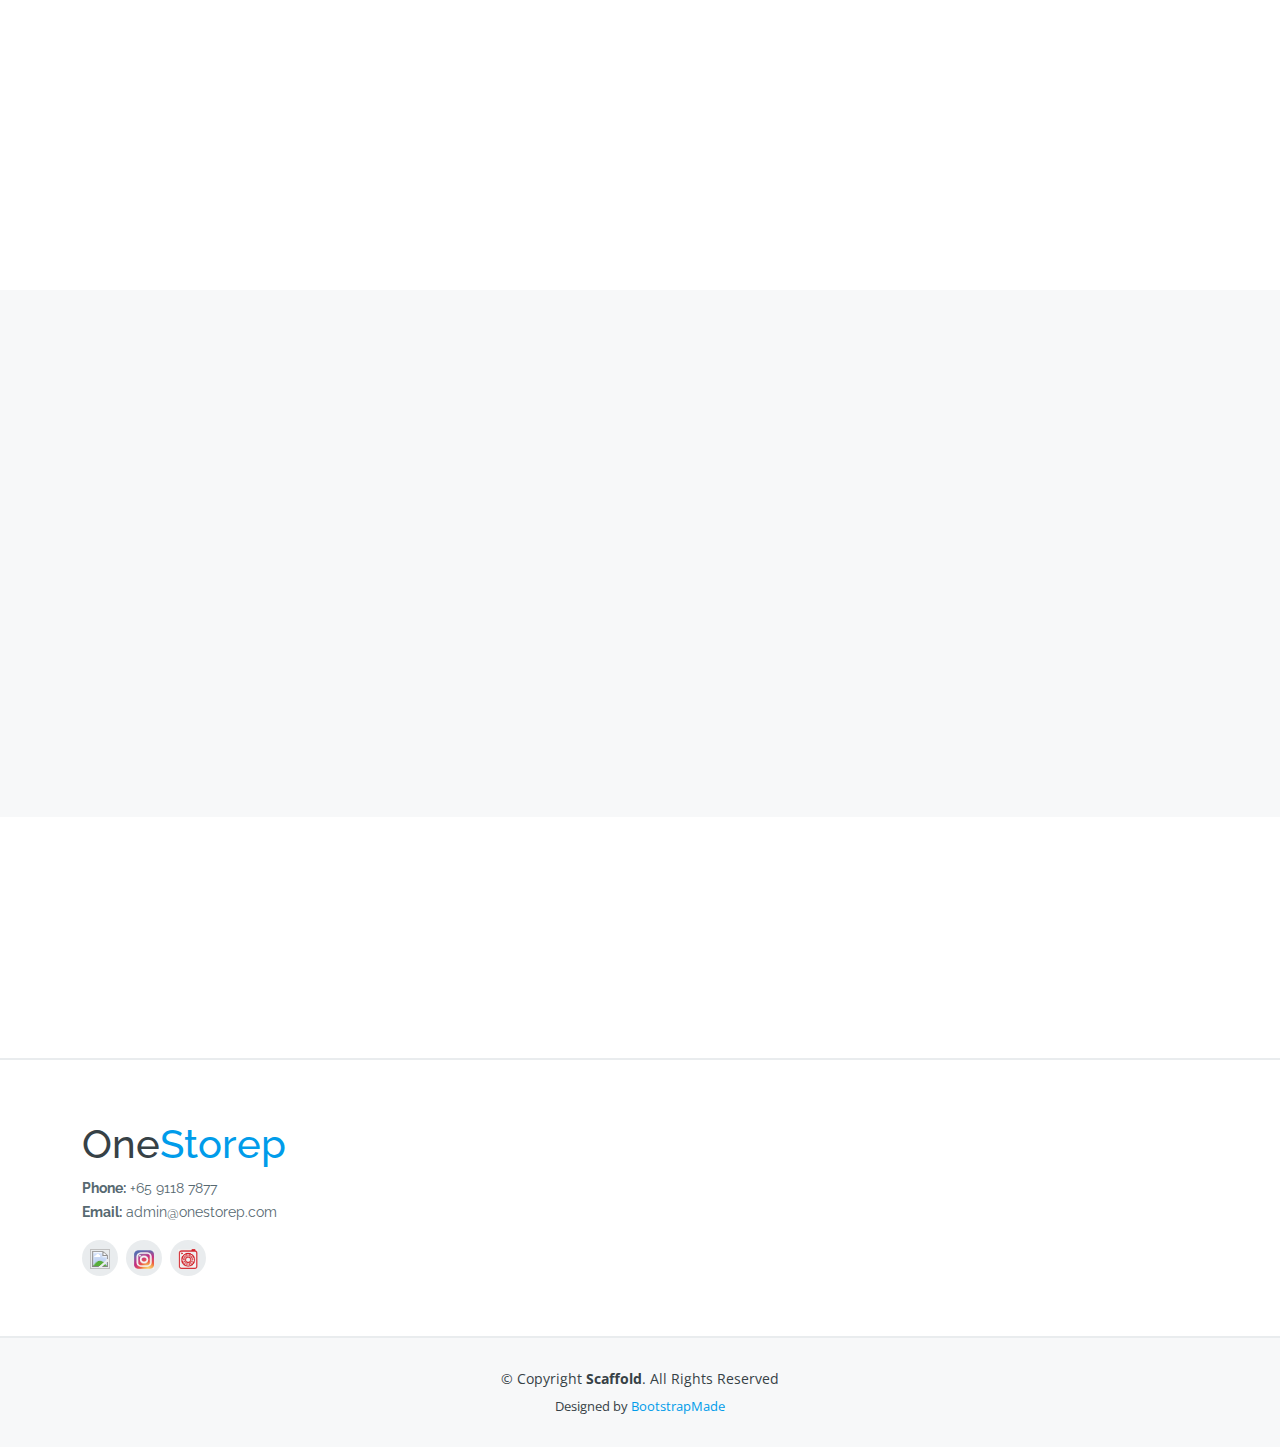
==== commit 694960a5: "images" ====
--- a/index.html
+++ b/index.html
@@ -6,12 +6,13 @@
   <meta content="width=device-width, initial-scale=1.0" name="viewport">
 
   <title>OneStorep</title>
-  <meta content="" name="description">
+  <meta content="OneStorep is a fulfillment center that fulfills your e-commerce needs. We enable you to manage and run your e-commerce business seamlessly at the tip of your fingers." name="description">
   <meta content="" name="keywords">
 
   <!-- Favicons -->
   <!-- Replace this with logo later -->
-  <link href="assets/img/" rel="icon"> 
+  <link href="assets/img/OneStorep.png" rel="icon">
+  <link href="assets/img/OneStorep.png" rel="apple-touch-icon">
 
   <!-- Google Fonts -->
   <link href="https://fonts.googleapis.com/css?family=Open+Sans:300,300i,400,400i,600,600i,700,700i|Raleway:300,300i,400,400i,500,500i,600,600i,700,700i|Poppins:300,300i,400,400i,500,500i,600,600i,700,700i" rel="stylesheet">
@@ -43,10 +44,9 @@
 
       <div class="logo me-auto">
         <h1><a href="index.html">One<span style="color: #009cea;">Storep</span></a></h1>
-        
 
         <!-- Uncomment below if you prefer to use an image logo -->
-        <!-- <a href="index.html"><img src="assets/img/logo.png" alt="" class="img-fluid"></a>-->
+        <!-- <a href="index.html"><img src="assets/img/OneStorep.png" alt="" class="img-fluid"></a> -->
       </div>
 
       <nav id="navbar" class="navbar order-last order-lg-0">
@@ -54,8 +54,8 @@
           <li><a class="nav-link scrollto active" href="#hero">Home</a></li>
           <li class="dropdown"><a href="#"><span>Business Utilities</span> <i class="bi bi-chevron-down"></i></a>
             <ul>
-              <li><a href="BusinessDashboard/dashboardIndex.php">Business Dashboard</a></li>
-              <li><a href="BusinessDashboard/dashboardLogin.html">Admin Dashboard</a></li>
+              <li><a href="BusinessDashboard/index.php">Business Dashboard</a></li>
+              <li><a href="AdminDashboard/index.php">Admin Dashboard</a></li>
               <!-- <li class="dropdown"><a href="#"><span>Deep Drop Down</span> <i class="bi bi-chevron-right"></i></a>
                 <ul>
                   <li><a href="#">Deep Drop Down 1</a></li>
@@ -104,7 +104,7 @@
         </div>
         <div class="col-lg-6 order-1 order-lg-2 hero-img" data-aos="fade-left">
           <!-- <img src="assets/img/hero-img.png" class="img-fluid" alt=""> -->
-          <img src="assets/img/storage.jpg" class="img-fluid" alt="">
+          <img src="assets/img/OneStorep GIF.gif" class="img-fluid" alt="" style="height: 500px; width: 500px;">
         </div>
       </div>
     </div>
